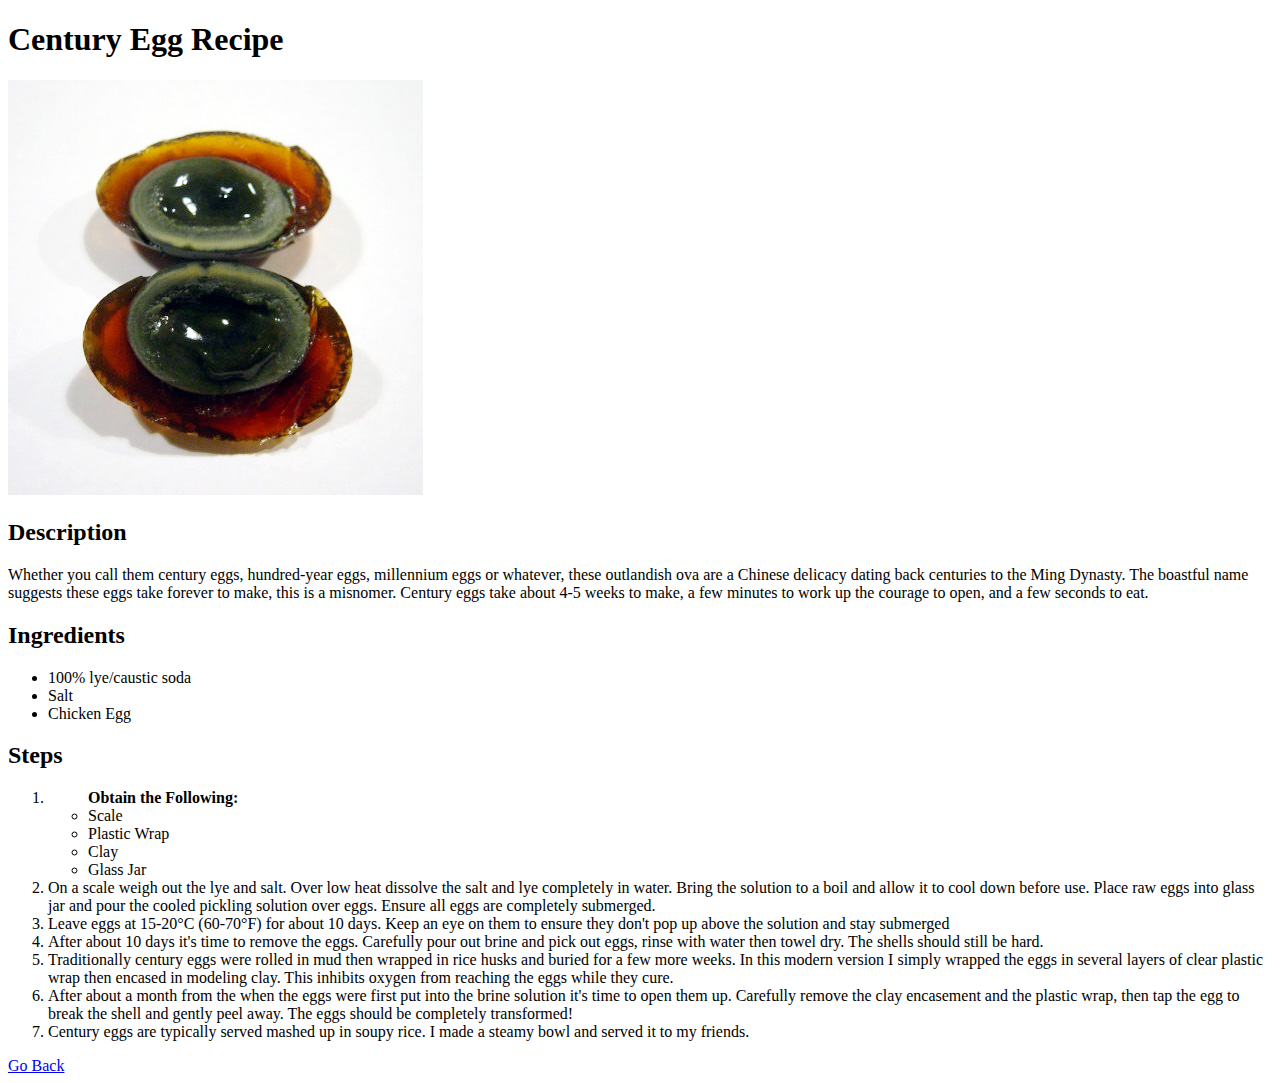
==== recipes/century-egg.html @ 2eb4a8be "Aight I make the html base" ====
<!DOCTYPE html>

<html>
    <head>
        <title>
            Century Egg Recipe
        </title>
        <meta charset="utf-8">
    </head>

    <body>
        <h1>Century Egg Recipe</h1>
        <img src="../images/century-egg.jpeg" alt="Funny egg">

        <h2>Description</h2>

        <p>Whether you call them century eggs, hundred-year eggs, millennium eggs or whatever, 
            these outlandish ova are a Chinese delicacy dating back centuries to the Ming Dynasty. 
            The boastful name suggests these eggs take forever to make, this is a misnomer. 
            Century eggs take about 4-5 weeks to make, a few minutes to work up the courage to open, 
            and a few seconds to eat.</p>

        <h2>Ingredients</h2>

        <ul>

            <li>100% lye/caustic soda </li>
            <li>Salt</li>
            <li>Chicken Egg</li>

        </ul>

        <h2>Steps</h2>

        <ol>
           <li>
               <ul><strong>Obtain the Following:</strong> 
                <li>Scale</li>
                <li>Plastic Wrap</li>
                <li>Clay</li>
                <li>Glass Jar</li>
            </ul>
        </li> 

        <li>On a scale weigh out the lye and salt. Over low heat dissolve the salt and lye completely in water. Bring the solution to a boil and allow it to cool down before use.

            Place raw eggs into glass jar and pour the cooled pickling solution over eggs. Ensure all eggs are completely submerged. </li>

            <li>
                Leave eggs at 15-20°C (60-70°F) for about 10 days. Keep an eye on them to ensure they don't pop up above the solution and stay submerged
            </li>

            <li>After about 10 days it's time to remove the eggs. Carefully pour out brine and pick out eggs, rinse with water then towel dry. The shells should still be hard.
            </li>

            <li>Traditionally century eggs were rolled in mud then wrapped in rice husks and buried for a few more weeks. In this modern version I simply wrapped the eggs in several layers of clear plastic wrap then encased in modeling clay. This inhibits oxygen from reaching the eggs while they cure.</li>

            
            <li>

                After about a month from the when the eggs were first put into the brine solution it's time to open them up. Carefully remove the clay encasement and the plastic wrap, then tap the egg to break the shell and gently peel away. The eggs should be completely transformed!</li>


                <li>Century eggs are typically served mashed up in soupy rice. I made a steamy bowl and served it to my friends.</li>




        </ol>

        <a href="../index.html">Go Back</a>


    </body>
</html>
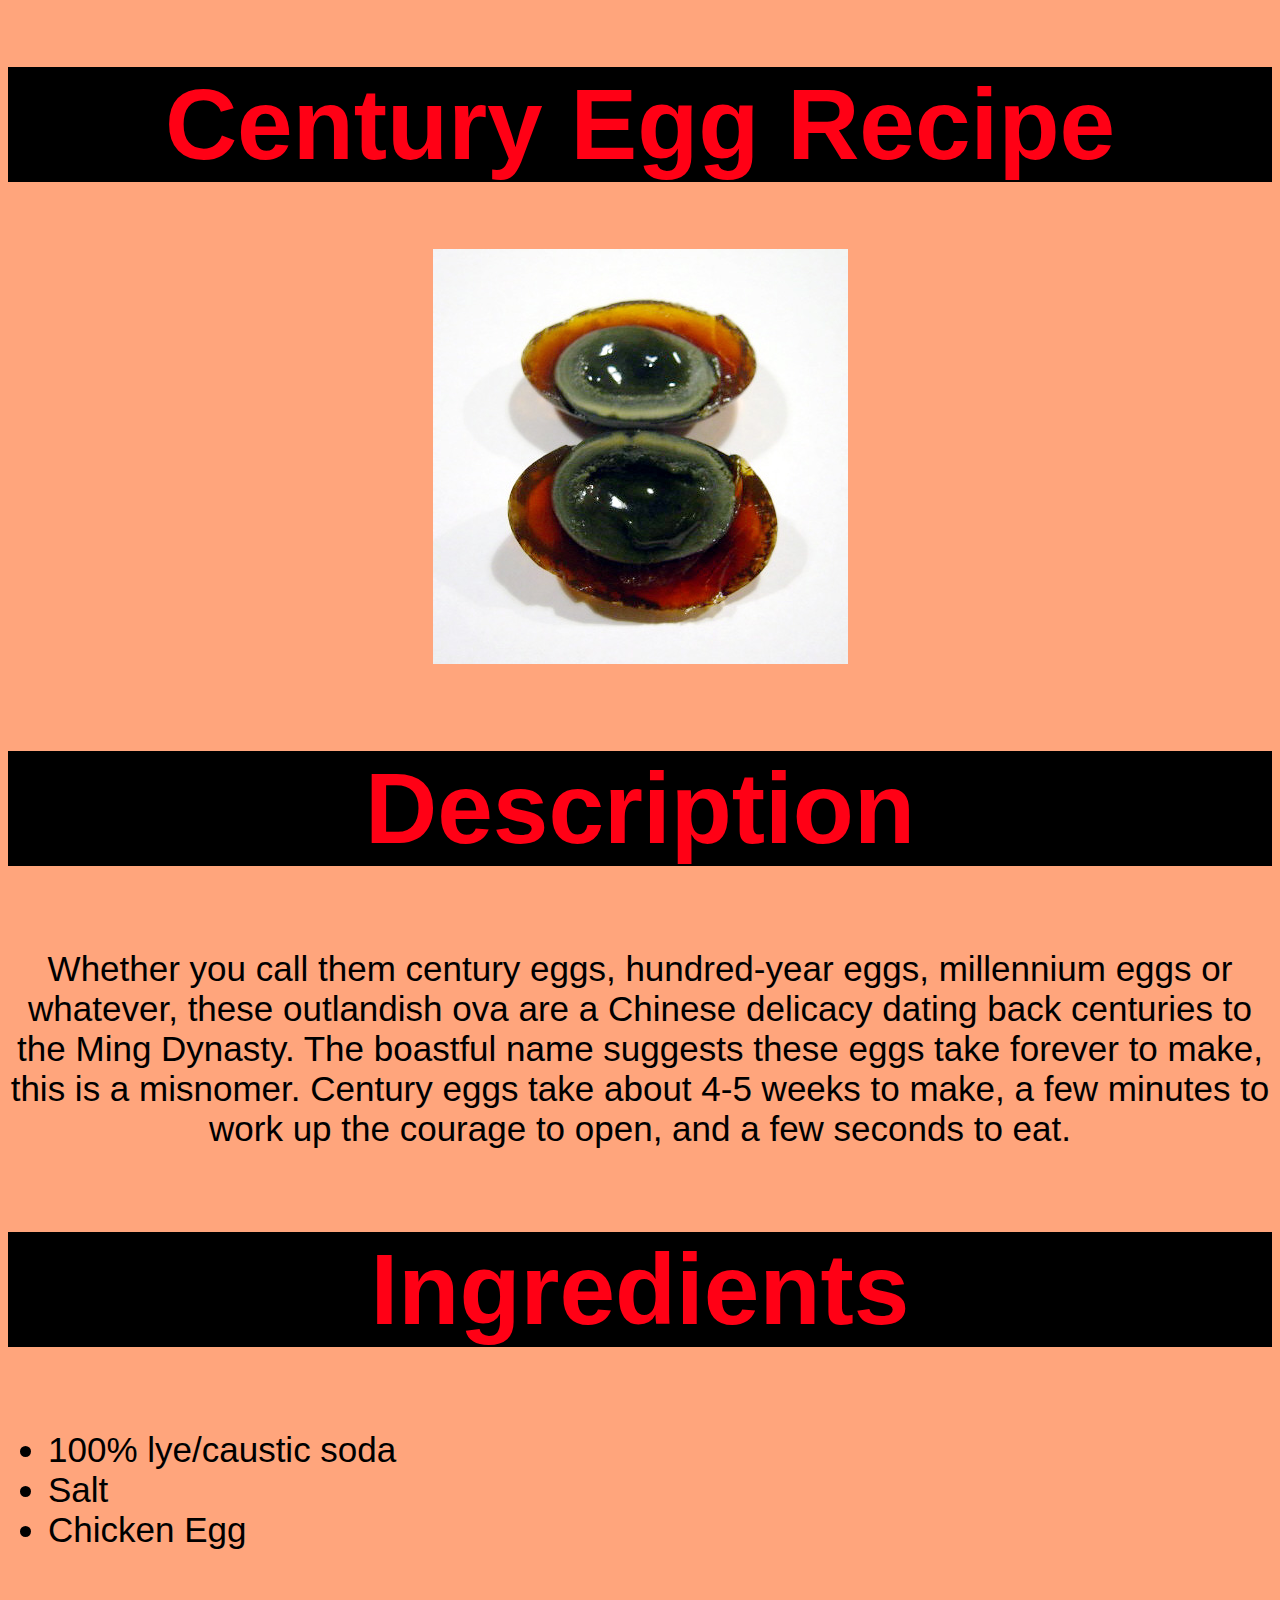
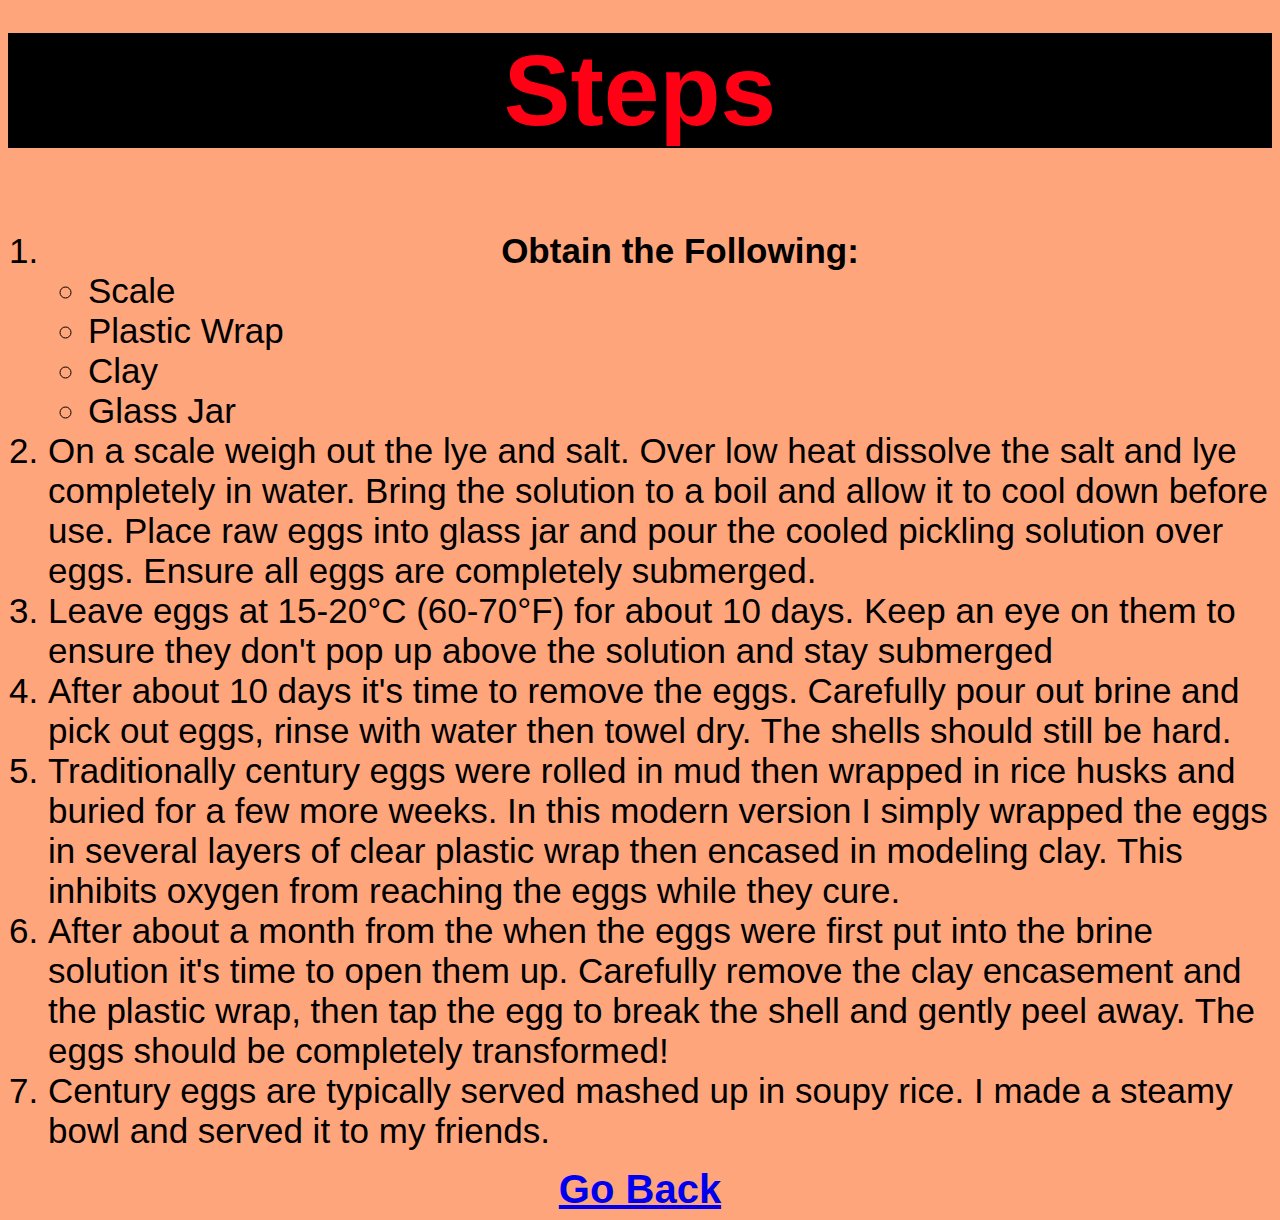
==== commit 28ba1d82: "added some basic css" ====
--- a/recipes/century-egg.html
+++ b/recipes/century-egg.html
@@ -2,6 +2,7 @@
 
 <html>
     <head>
+        <link rel="stylesheet" href="../styles.css">
         <title>
             Century Egg Recipe
         </title>
@@ -9,10 +10,10 @@
     </head>
 
     <body>
-        <h1>Century Egg Recipe</h1>
+        <h1 class="title">Century Egg Recipe</h1>
         <img src="../images/century-egg.jpeg" alt="Funny egg">
 
-        <h2>Description</h2>
+        <h2 class="title sub">Description</h2>
 
         <p>Whether you call them century eggs, hundred-year eggs, millennium eggs or whatever, 
             these outlandish ova are a Chinese delicacy dating back centuries to the Ming Dynasty. 
@@ -20,7 +21,7 @@
             Century eggs take about 4-5 weeks to make, a few minutes to work up the courage to open, 
             and a few seconds to eat.</p>
 
-        <h2>Ingredients</h2>
+        <h2 class="title sub"> Ingredients</h2>
 
         <ul>
 
@@ -30,7 +31,7 @@
 
         </ul>
 
-        <h2>Steps</h2>
+        <h2 class="title sub">Steps</h2>
 
         <ol>
            <li>
@@ -68,7 +69,7 @@
 
         </ol>
 
-        <a href="../index.html">Go Back</a>
+        <a class="link" href="../index.html">Go Back</a>
 
 
     </body>
--- a/styles.css
+++ b/styles.css
@@ -0,0 +1,34 @@
+*
+{
+    font-family: -apple-system, BlinkMacSystemFont, 'Segoe UI', Roboto, Oxygen, Ubuntu, Cantarell, 'Open Sans', 'Helvetica Neue', sans-serif;
+    text-align: center;
+    background-color: rgb(255, 165, 124);
+}
+
+
+.title
+{
+    font-size: 100px;
+    font-weight: bold;
+    color: #ff0015;
+    background-color: black;
+}
+
+
+.link 
+{
+    font-size: 40px;
+    font-weight: bold;
+    
+}
+
+p,
+li
+{
+    font-size: 35px;
+}
+
+li
+{
+    text-align: left;
+}